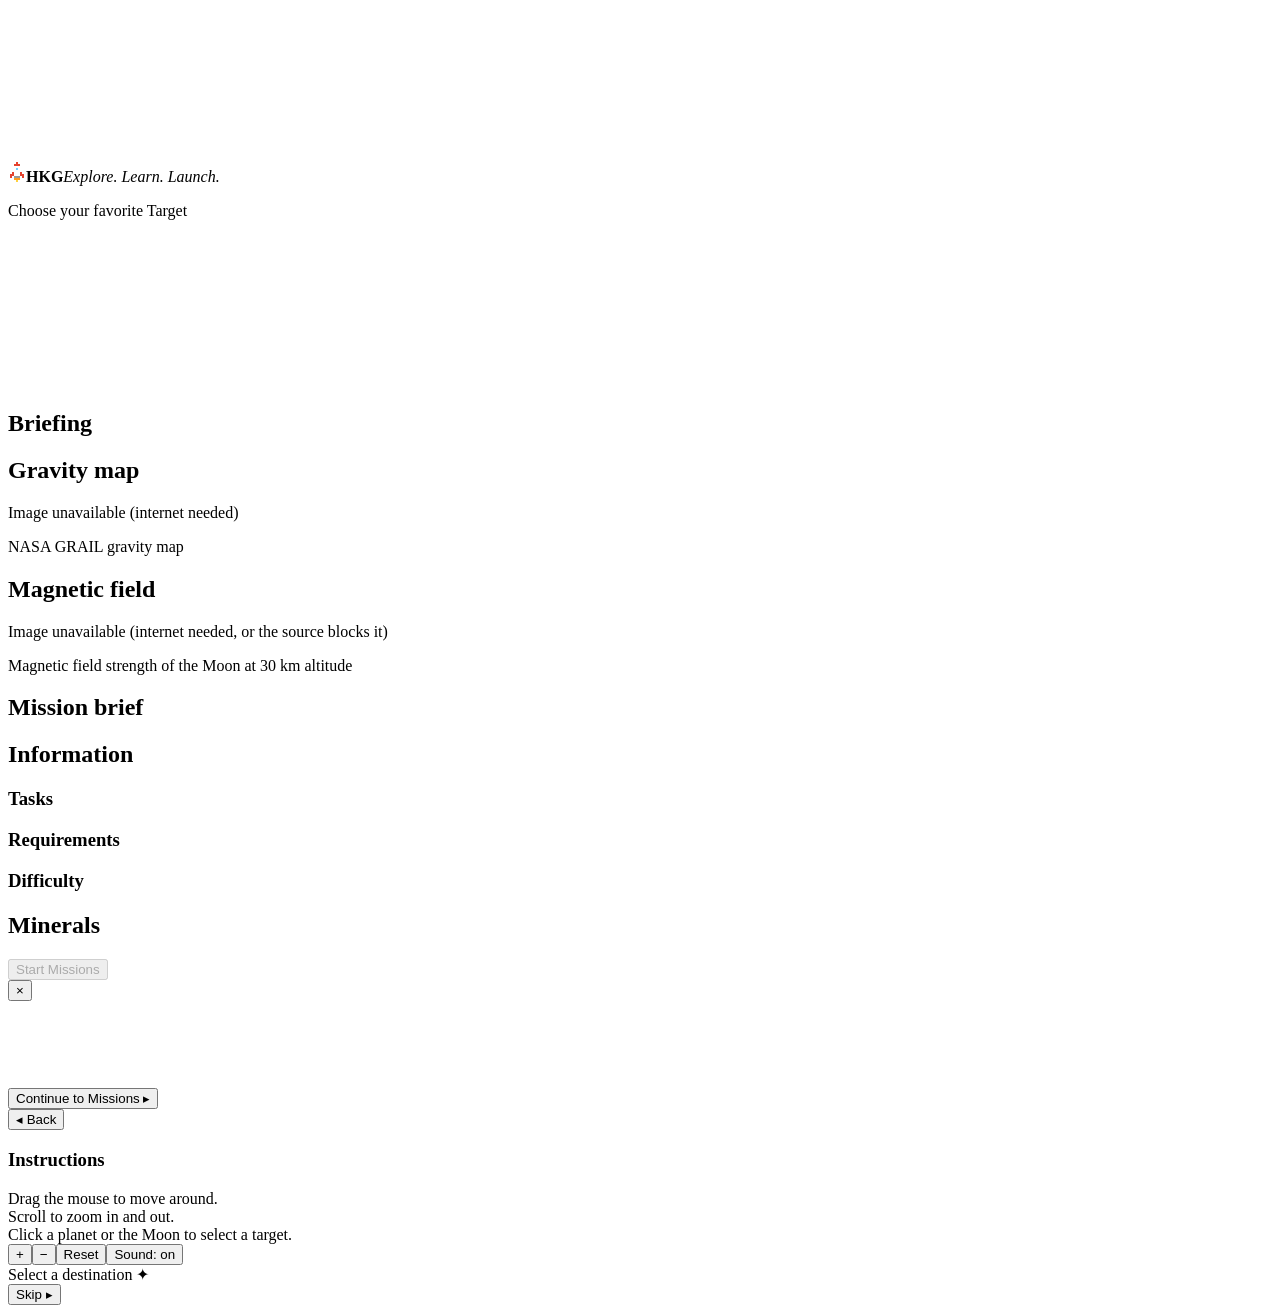
==== index_opening_final.html @ fe6eb5ad "Add files via upload" ====
<!DOCTYPE html>
<html lang="en"><head><meta charset="utf-8">
<meta name="viewport" content="width=device-width, initial-scale=1, viewport-fit=cover">
<title>HKG – Lunar Prospector Mission</title>
<link href="https://fonts.googleapis.com/css2?family=Press+Start+2P&family=VT323&display=swap" rel="stylesheet">
<link rel="stylesheet" href="style11.css"></head><body class="intro">
<canvas id="c"></canvas>
<div id="title" class="intro"><b><svg width="18" height="20" viewBox="0 0 9 10" shape-rendering="crispEdges" aria-hidden="true"><path fill="#e5432f" d="M4 0h1v1H4zM3 1h3v1H3zM2 5h1v1H2zM6 5h1v1H6zM1 6h2v1H1zM6 6h2v1H6zM1 7h1v1H1zM7 7h1v1H7z"/><path fill="#fff" d="M3 2h3v5H3z"/><path fill="#6fd0ff" d="M4 3h1v1H4z"/><path fill="#999" d="M3 7h3v1H3z"/><path fill="#ff9d1c" d="M3 8h3v1H3z"/><path fill="#ffd23f" d="M4 9h1v1H4z"/></svg>HKG</b><i>Explore. Learn. Launch.</i></div>
<aside id="hint" class="panel hid"><p>Choose your favorite Target</p></aside>
<div id="surf"><div id="win"><div id="stage"><canvas id="core" aria-hidden="true"></canvas><canvas id="big" aria-hidden="true"></canvas><canvas id="big2" aria-hidden="true"></canvas><canvas id="ice" aria-hidden="true"></canvas></div></div><div id="lg"></div><div id="hs"></div></div>
<div id="lcol" class="col">
<aside class="panel"><h2>Briefing</h2><p id="st"></p></aside>
<aside id="gimg" class="panel"><h2>Gravity map</h2><img id="gm" alt="NASA GRAIL gravity map of the Moon" referrerpolicy="no-referrer" src="https://assets.science.nasa.gov/content/dam/science/psd/lunar-science/2023/08/711377main_grail20121205_4x3_full.jpg" onerror="this.outerHTML='<p class=&quot;dim&quot;>Image unavailable (internet needed)</p>'"><p class="dim cap">NASA GRAIL gravity map</p></aside>
<aside id="mimg" class="panel">
  <h2>Magnetic field</h2>
  <img id="mg" alt="Magnetic field strength of the Moon at 30 km altitude" referrerpolicy="no-referrer" src="https://www.researchgate.net/profile/Ian-Crawford-2/publication/267454477/figure/fig8/AS:295647354867719@1447499230649/Lunar-magnetic-anomalies-found-i-n-the-Moons-farside-southern-hemisphere-left-and_W640.jpg" onerror="this.outerHTML='<p class=&quot;dim&quot;>Image unavailable (internet needed, or the source blocks it)</p>'">
  <p class="dim cap">Magnetic field strength of the Moon at 30 km altitude</p>
</aside>
</div>
<div id="rcol" class="col">
<aside id="bf" class="panel"><h2>Mission brief</h2><div id="bb"></div></aside>
<aside id="ip" class="panel"><h2>Information</h2><h3>Tasks</h3><div id="tk"></div><h3>Requirements</h3><div id="rq"></div><h3>Difficulty</h3><div id="gg"></div></aside>
<aside id="mn" class="panel"><h2>Minerals</h2><div id="mi"></div></aside>
</div>
<button id="start" disabled>Start Missions</button>
<aside id="mpop" class="panel hid" role="dialog" aria-label="Mission details"><button id="mx" aria-label="Close">×</button><div id="mpb"></div></aside>
<aside id="det" class="panel hid"><h2 id="dn"></h2><canvas id="th" width="130" height="64"></canvas><div id="db"></div><button id="go" class="opt">Continue to Missions ▸</button></aside>
<button id="back">◂ Back</button>
<div id="help"><h3>Instructions</h3>Drag the mouse to move around.<br>Scroll to zoom in and out.<br>Click a planet or the Moon to select a target.
<div><button id="zi" aria-label="Zoom in">+</button><button id="zo" aria-label="Zoom out">−</button><button id="zr">Reset</button><button id="sd">Sound: on</button></div></div>
<div id="tip"></div>
<div id="typed"></div><div id="sub"></div>
<div id="prompt">Select a destination <span>✦</span></div>
<div id="introui"><span id="snd" hidden>Click anywhere to enable sound</span><button id="skip">Skip ▸</button></div>
<script src="script11.js"></script></body></html>
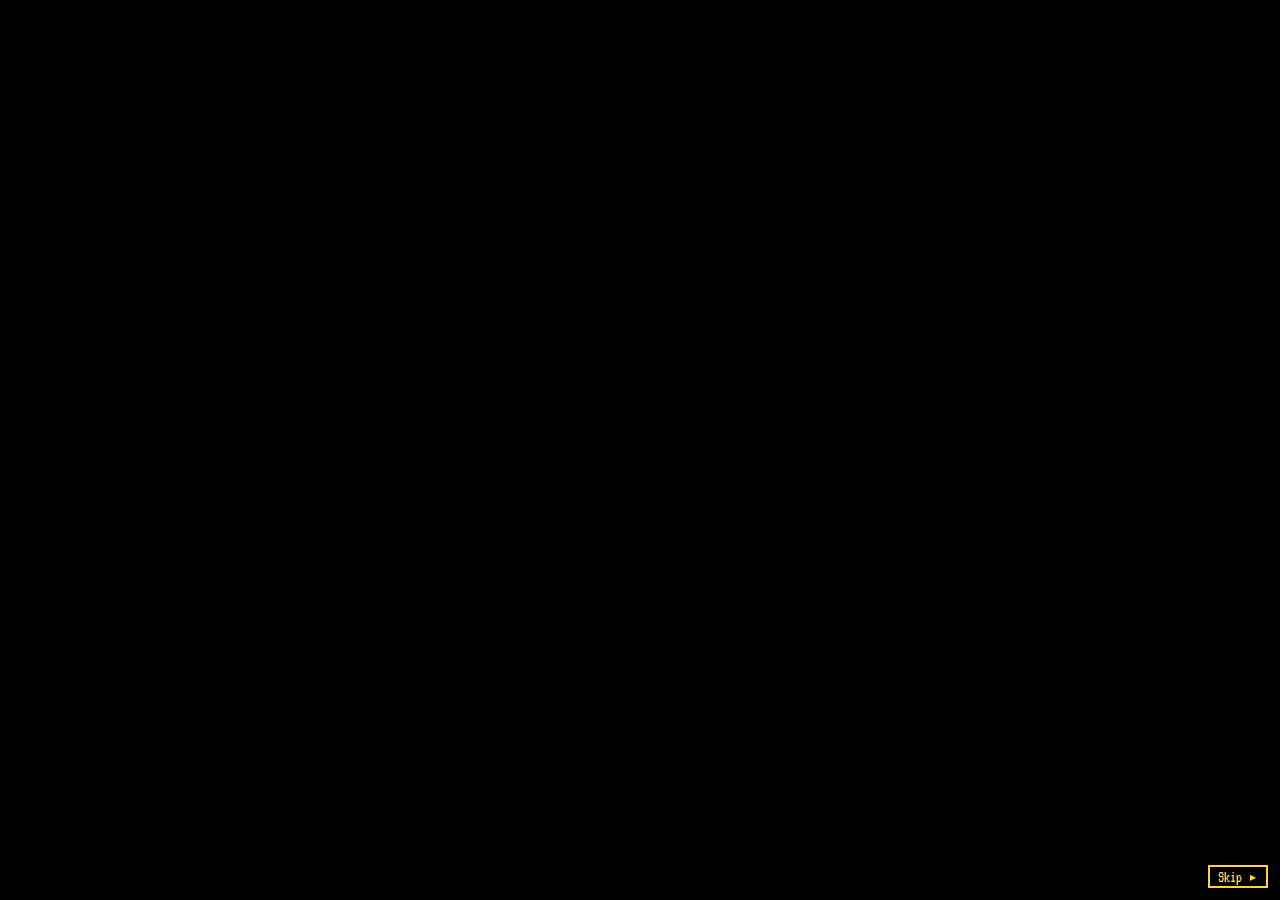
==== commit d225a03d: "Update index_opening_final.html" ====
--- a/index_opening_final.html
+++ b/index_opening_final.html
@@ -3,7 +3,7 @@
 <meta name="viewport" content="width=device-width, initial-scale=1, viewport-fit=cover">
 <title>HKG – Lunar Prospector Mission</title>
 <link href="https://fonts.googleapis.com/css2?family=Press+Start+2P&family=VT323&display=swap" rel="stylesheet">
-<link rel="stylesheet" href="style11.css"></head><body class="intro">
+<link rel="stylesheet" href="style_opening_final.css"></head><body class="intro">
 <canvas id="c"></canvas>
 <div id="title" class="intro"><b><svg width="18" height="20" viewBox="0 0 9 10" shape-rendering="crispEdges" aria-hidden="true"><path fill="#e5432f" d="M4 0h1v1H4zM3 1h3v1H3zM2 5h1v1H2zM6 5h1v1H6zM1 6h2v1H1zM6 6h2v1H6zM1 7h1v1H1zM7 7h1v1H7z"/><path fill="#fff" d="M3 2h3v5H3z"/><path fill="#6fd0ff" d="M4 3h1v1H4z"/><path fill="#999" d="M3 7h3v1H3z"/><path fill="#ff9d1c" d="M3 8h3v1H3z"/><path fill="#ffd23f" d="M4 9h1v1H4z"/></svg>HKG</b><i>Explore. Learn. Launch.</i></div>
 <aside id="hint" class="panel hid"><p>Choose your favorite Target</p></aside>
--- a/style_opening_final.css
+++ b/style_opening_final.css
@@ -0,0 +1,150 @@
+:root{color-scheme:dark;--ink:#d6ecff;--gold:#ffd23f;--ice:#6fd0ff;--dim:#7f9ab8;--glass:rgba(8,18,44,.38);--fr:rgba(111,208,255,.8);box-sizing:border-box;padding-top:env(safe-area-inset-top,0px);padding-bottom:env(safe-area-inset-bottom,0px)}
+html,body{height:100%;margin:0;background:#000;overflow:hidden;font:18px/1.1 'VT323',monospace;color:var(--ink)}
+#c{position:fixed;inset:0;width:100%;height:100%;touch-action:none;display:block}
+#th{display:block;margin:2px auto 6px;background:rgba(0,0,0,.35);image-rendering:pixelated;box-shadow:0 -2px 0 0 rgba(111,208,255,.5),0 2px 0 0 rgba(111,208,255,.5),-2px 0 0 0 rgba(111,208,255,.5),2px 0 0 0 rgba(111,208,255,.5)}
+#title{position:fixed;top:calc(8px + env(safe-area-inset-top,0px));left:50%;transform:translateX(-50%);text-align:center;pointer-events:none;opacity:0;transform-origin:50% 0;transition:top 1.2s steps(12),transform 1.2s steps(12)}
+#title b{display:flex;align-items:center;justify-content:center;gap:10px;font:26px 'Press Start 2P',monospace;color:var(--gold);text-shadow:3px 3px 0 #7a4a00,0 0 8px #ff9d1c,0 0 18px rgba(255,140,0,.7);letter-spacing:4px;animation:boot 1.4s steps(1,end) 1}
+#title svg{filter:drop-shadow(0 0 4px #ff9d1c)}
+#title i{display:block;margin-top:9px;font:normal 9px 'Press Start 2P',monospace;color:var(--ice);animation:boot 1.4s steps(1,end) .5s backwards}
+.panel{position:fixed;top:calc(92px + env(safe-area-inset-top,0px));background:var(--glass);backdrop-filter:blur(1.5px);border:0;box-shadow:0 -4px 0 0 var(--fr),0 4px 0 0 var(--fr),-4px 0 0 0 var(--fr),4px 0 0 0 var(--fr),inset 0 0 16px rgba(80,160,255,.12);padding:10px 12px;box-sizing:border-box;transition:opacity .6s,transform .6s}
+#mis{left:12px;width:200px;pointer-events:none}
+#det{right:12px;width:250px;max-height:calc(100% - 200px);overflow:auto;scrollbar-width:thin}
+#mis.hid{opacity:0;transform:translateX(-14px)}
+#det.hid{opacity:0;transform:translateX(14px);pointer-events:none}
+.panel h2{font:10px 'Press Start 2P',monospace;color:var(--gold);margin:0 0 8px}
+.panel h3{font:8px 'Press Start 2P',monospace;color:var(--ice);margin:12px 0 5px}
+.panel p{margin:4px 0}.y{color:var(--gold)}.edu{color:#ffe9a0}.dim{color:var(--dim)}
+.r{display:flex;justify-content:space-between;gap:8px;padding:1px 0}.r span:first-child{color:var(--dim)}.r span:last-child{text-align:right}
+#help{position:fixed;left:12px;bottom:calc(12px + env(safe-area-inset-bottom,0px));width:224px;background:var(--glass);border:0;box-shadow:0 -2px 0 0 var(--fr),0 2px 0 0 var(--fr),-2px 0 0 0 var(--fr),2px 0 0 0 var(--fr);padding:8px 10px;box-sizing:border-box;font-size:17px}
+#help h3{font:8px 'Press Start 2P',monospace;color:var(--ice);margin:0 0 6px}
+#help div{display:flex;flex-wrap:wrap;gap:6px;margin-top:7px}
+#help button{font:16px 'VT323',monospace;color:var(--gold);background:rgba(0,0,0,.5);border:2px solid var(--gold);padding:0 8px;cursor:pointer}
+#help button:focus-visible{outline:2px solid #fff}
+@media(max-width:640px){#det{width:170px;font-size:16px}#mis{width:130px}#help{width:190px}}
+
+#tip{position:fixed;left:0;top:0;display:none;z-index:5;pointer-events:none;white-space:nowrap;padding:5px 7px;background:#0a1230;color:var(--gold);font:8px 'Press Start 2P',monospace;box-shadow:0 -2px 0 0 var(--gold),0 2px 0 0 var(--gold),-2px 0 0 0 var(--gold),2px 0 0 0 var(--gold)}
+@keyframes boot{0%{opacity:0}12%{opacity:1}24%{opacity:0}36%{opacity:1}48%{opacity:.2}60%{opacity:1}100%{opacity:1}}
+@media(prefers-reduced-motion:reduce){#title b,#title i{animation:none}}
+
+#title i{opacity:0;transition:opacity 1s}
+#title.fin i{opacity:1}
+#title.intro{top:34vh;transform:translateX(-50%) scale(2.8)}
+#title.intro b{text-shadow:3px 3px 0 #7a4a00,0 0 14px #ff9d1c,0 0 34px rgba(255,157,28,.6);animation:glow 1.2s steps(4) infinite alternate}
+@keyframes glow{to{filter:brightness(1.4)}}
+@keyframes drop{from{translate:0 -90px;opacity:0}to{translate:0 0;opacity:1}}
+#title.drop{animation:drop .9s steps(6) both}
+#title.skip{animation:none;opacity:1}
+#typed,#sub{position:fixed;left:50%;transform:translateX(-50%);width:90vw;text-align:center;font:11px/1.6 'Press Start 2P',monospace;pointer-events:none;text-shadow:0 0 6px #000,2px 2px 0 #000;transition:opacity 1.2s steps(6)}
+#typed{bottom:20%;color:var(--ice)}
+#sub{top:calc(34vh + 110px);color:#ffe9a8;font-size:12px}
+#typed.off,#sub.off{opacity:0}
+#typed:empty::after,#sub:empty::after{display:none}
+#typed::after,#sub::after{content:'█';animation:blink .6s steps(2) infinite}
+@keyframes blink{50%{opacity:0}}
+#prompt{position:fixed;left:50%;bottom:calc(30px + env(safe-area-inset-bottom,0px));transform:translateX(-50%);font:10px 'Press Start 2P',monospace;color:var(--gold);text-shadow:2px 2px 0 #000;opacity:0;transition:opacity .8s;pointer-events:none;white-space:nowrap}
+#prompt.on{opacity:1}
+#prompt span{animation:blink 1s steps(2) infinite}
+#introui{position:fixed;right:12px;bottom:calc(12px + env(safe-area-inset-bottom,0px));display:none;align-items:center;gap:10px;color:var(--dim);font-size:16px}
+body.intro #introui{display:flex}
+#skip{font:16px 'VT323',monospace;color:var(--gold);background:rgba(0,0,0,.5);border:2px solid var(--gold);padding:0 8px;cursor:pointer}
+#skip:focus-visible{outline:2px solid #fff}
+#help{transition:opacity .8s}
+body.intro #help{opacity:0;pointer-events:none}
+@media(max-width:640px){#prompt{bottom:calc(110px + env(safe-area-inset-bottom,0px))}}
+
+/* ---- Section 1 / Section 2 ---- */
+#c{transition:filter 1.2s}
+#hint{left:12px;width:200px;pointer-events:none}
+#hint.hid{opacity:0;transform:translateX(-14px)}
+#hint p{margin:0;font:10px/1.7 'Press Start 2P',monospace;color:var(--gold)}
+.opt{display:block;width:100%;text-align:left;font:18px 'VT323',monospace;color:var(--ink);background:rgba(0,0,0,.4);border:2px solid rgba(111,208,255,.4);padding:3px 8px;margin:6px 0;cursor:pointer}
+.opt:hover,.opt.on{border-color:var(--gold);color:var(--gold)}
+.opt:focus-visible,#back:focus-visible{outline:2px solid #fff}
+#go{position:sticky;bottom:0;margin-top:12px;text-align:center;color:var(--gold);border-color:var(--gold);background:rgba(8,18,44,.85)}
+.big{display:block;font:11px/1.5 'Press Start 2P',monospace}
+#back{position:fixed;left:12px;bottom:calc(12px + env(safe-area-inset-bottom,0px));display:none;font:18px 'VT323',monospace;color:var(--gold);background:rgba(0,0,0,.55);border:2px solid var(--gold);padding:2px 12px;cursor:pointer}
+body.s2 #back{display:block}
+body.s2 #c{pointer-events:none;filter:blur(1.5px) brightness(.5)}
+body.s2 #help{opacity:0;pointer-events:none}
+@media(max-width:640px){#hint{width:130px}}
+
+/* ---- Section 2: surface view ---- */
+#go:disabled,#start:disabled{color:var(--dim);border-color:var(--dim);cursor:not-allowed}
+body.s2 #back{display:block;top:calc(12px + env(safe-area-inset-top,0px));bottom:auto;left:12px}
+#surf{display:none;position:fixed;left:calc(50% - 30px);top:50%;--ms:min(62vh,520px,max(220px,calc(100vw - 640px)));width:var(--ms);height:var(--ms);margin:calc(var(--ms)/-2) 0 0 calc(var(--ms)/-2);z-index:2}
+body.s2 #surf{display:block}
+#surf.fly{transition:transform 1.6s cubic-bezier(.25,.6,.2,1)}
+#win{position:absolute;inset:0}
+#stage{position:absolute;inset:0;filter:drop-shadow(0 0 18px rgba(170,200,255,.25))}
+#stage canvas{position:absolute;inset:0;width:100%;height:100%;image-rendering:pixelated}
+#big{clip-path:inset(0 49.8% 0 0)}#big2{clip-path:inset(0 0 0 50%)}
+#core,#ice{opacity:0}
+/* hover effects: transitions exist only on the active state, so leaving the hotspot resets instantly */
+#surf.split #stage{transform:scale(.72);transition:transform 1s cubic-bezier(.3,.7,.2,1)}
+#surf.split #big{transform:translateX(-52%);transition:transform 1s cubic-bezier(.3,.7,.2,1)}
+#surf.split #big2{transform:translateX(52%);transition:transform 1s cubic-bezier(.3,.7,.2,1)}
+#surf.split #core{opacity:1;transition:opacity .5s steps(5) .2s}
+#surf.zin #win{overflow:hidden;border-radius:50%;box-shadow:0 0 0 3px rgba(111,208,255,.6)}
+#surf.zn #stage{transform-origin:50% 8%}
+#surf.zs #stage{transform-origin:50% 92%}
+#surf.zin #stage{transform:scale(2.4);transition:transform .8s cubic-bezier(.3,.7,.2,1)}
+#surf.zin #ice{opacity:1;transition:opacity .4s steps(4) .5s;animation:spark 1s steps(2) infinite}
+@keyframes spark{50%{filter:brightness(1.25)}}
+#surf.fxon .hot:not(.hv){opacity:0;pointer-events:none}
+#lg{position:absolute;left:50%;top:calc(100% + 12px);transform:translateX(-50%);display:flex;flex-wrap:wrap;justify-content:center;align-items:center;gap:6px 14px;width:max(100%,420px);max-width:max(200px,calc(100vw - 580px));font:17px 'VT323',monospace;text-shadow:2px 2px 0 #000;opacity:0;pointer-events:none}
+body.fx #lg{opacity:1}
+#lg i{display:inline-block;width:12px;height:12px;margin-right:5px;vertical-align:-1px}
+#lg em{color:var(--dim);font-style:normal;font-size:15px}
+#hs{position:absolute;inset:0}
+.hot{position:absolute;transform:translate(-50%,-50%);width:26px;height:26px;padding:0;margin:0;border:0;background:none;font:inherit;color:inherit;cursor:pointer;opacity:0;pointer-events:none;transition:opacity .5s steps(5)}
+#surf.ready .hot{opacity:1;pointer-events:auto}
+.mk{--c:#ff4b4b;--f:0%;position:absolute;inset:0;border:3px solid var(--c);background:linear-gradient(to top,var(--c) var(--f),rgba(0,0,0,.3) var(--f));animation:pulse 1.2s steps(2) infinite}
+.mk.s2{--c:#4be06a;--f:100%;animation:none}
+@keyframes pulse{50%{box-shadow:0 0 0 4px var(--c)}}
+.hl{position:absolute;left:34px;top:3px;pointer-events:none;white-space:nowrap;font:17px 'VT323',monospace;color:#fff;text-shadow:2px 2px 0 #000,0 0 6px #000}
+.hq{display:none;position:absolute;left:26px;top:-8px;width:220px;padding:8px 10px;text-align:left;font:17px/1.15 'VT323',monospace;color:var(--ink);background:rgba(8,18,44,.92);box-shadow:0 -2px 0 0 var(--fr),0 2px 0 0 var(--fr),-2px 0 0 0 var(--fr),2px 0 0 0 var(--fr)}
+.hq.up{top:auto;bottom:-8px}
+.hq .nd{display:block;margin:4px 0 6px;color:#ffe9a0}
+.hq .nt{display:block;font-size:15px}
+.hot:hover,.hot:focus-visible{z-index:4}
+.hot:hover .hq,.hot:focus-visible .hq{display:block}
+.hot:hover .hl,.hot:focus-visible .hl{visibility:hidden}
+.hot:focus-visible{outline:2px solid #fff}
+/* side columns */
+.col{position:fixed;top:calc(92px + env(safe-area-inset-top,0px));bottom:calc(70px + env(safe-area-inset-bottom,0px));display:none;flex-direction:column;gap:12px;overflow-y:auto;overflow-x:hidden;padding:4px;scrollbar-width:thin;z-index:3}
+body.s2 .col{display:flex;animation:fi .6s steps(6)}
+@keyframes fi{from{opacity:0}}
+#lcol{left:8px;width:238px}#rcol{right:8px;width:306px}
+#gimg,#mimg,#mn{display:none}
+#mn.show{display:block;animation:fi .4s steps(4)}
+body.fg #gimg,body.fm #mimg{display:block;animation:fi .4s steps(4)}
+.col .panel{position:static;width:auto;flex:none}
+#st{white-space:pre-line;margin:0;font:19px/1.2 'VT323',monospace;color:var(--ink);min-height:6.2em}
+#gm{display:block;width:100%;height:auto;box-shadow:0 0 0 2px rgba(111,208,255,.5)}
+.cap{margin:6px 0 0;font-size:15px}
+.tl{margin:0;padding:0;list-style:none}
+.tl li::before{content:'';display:inline-block;width:8px;height:8px;background:#4be06a;margin-right:8px}
+.gauge{display:flex;gap:2px;padding:3px;border:2px solid rgba(111,208,255,.5);background:rgba(0,0,0,.4)}
+.gauge i{flex:1;height:16px;background:rgba(255,255,255,.08);transition:background .3s steps(3)}
+.gauge i.on{background:var(--c)}
+.ge{display:flex;justify-content:space-between;font-size:15px;color:var(--dim);margin-top:3px}
+.gl{margin:4px 0 0}
+#mi{display:flex;align-items:flex-end;gap:8px;flex-wrap:wrap}
+.mn{display:flex;flex-direction:column;align-items:center;font-size:16px;line-height:1.05}
+.chip{display:block;margin-bottom:3px}
+.chip.b{box-shadow:inset 2px 2px 0 rgba(255,255,255,.35),inset -2px -2px 0 rgba(0,0,0,.35)}
+#start{position:fixed;left:50%;bottom:calc(14px + env(safe-area-inset-bottom,0px));transform:translateX(-50%);display:none;font:20px 'VT323',monospace;color:var(--gold);background:rgba(0,0,0,.6);border:2px solid var(--gold);padding:4px 24px;cursor:pointer;z-index:4}
+body.s2 #start{display:block}
+#start:focus-visible{outline:2px solid #fff}
+#mpop{left:50%;top:50%;width:min(430px,92vw);max-height:80vh;overflow:auto;scrollbar-width:thin;transform:translate(-50%,-50%);z-index:6;background:rgba(8,18,44,.74)}
+#mpop.hid{opacity:0;pointer-events:none;transform:translate(-50%,-50%) scale(.92)}
+#mx{position:absolute;right:8px;top:6px;width:26px;height:26px;padding:0;font:20px/1 'VT323',monospace;color:var(--gold);background:none;border:2px solid var(--gold);cursor:pointer}
+#mx:focus-visible{outline:2px solid #fff}
+@media(max-width:900px){#lcol{width:150px}#rcol{width:200px}#surf{left:50%}#lg{max-width:max(160px,calc(100vw - 440px))}}
+
+/* ---- mission brief (moved out of the Moon area), states, incoming markers ---- */
+#bb p{margin:4px 0}
+#bb .nd{color:#ffe9a0}
+.tag{display:inline-block;margin-left:6px;padding:0 6px;font-size:15px;border:2px solid currentColor;vertical-align:1px}
+.tag.act{color:#4be06a}.tag.pas{color:#6fd0ff}.tag.inc{color:#ffb454}
+.hot.inc .mk{--c:#8a96a8;border-style:dashed;animation:none}
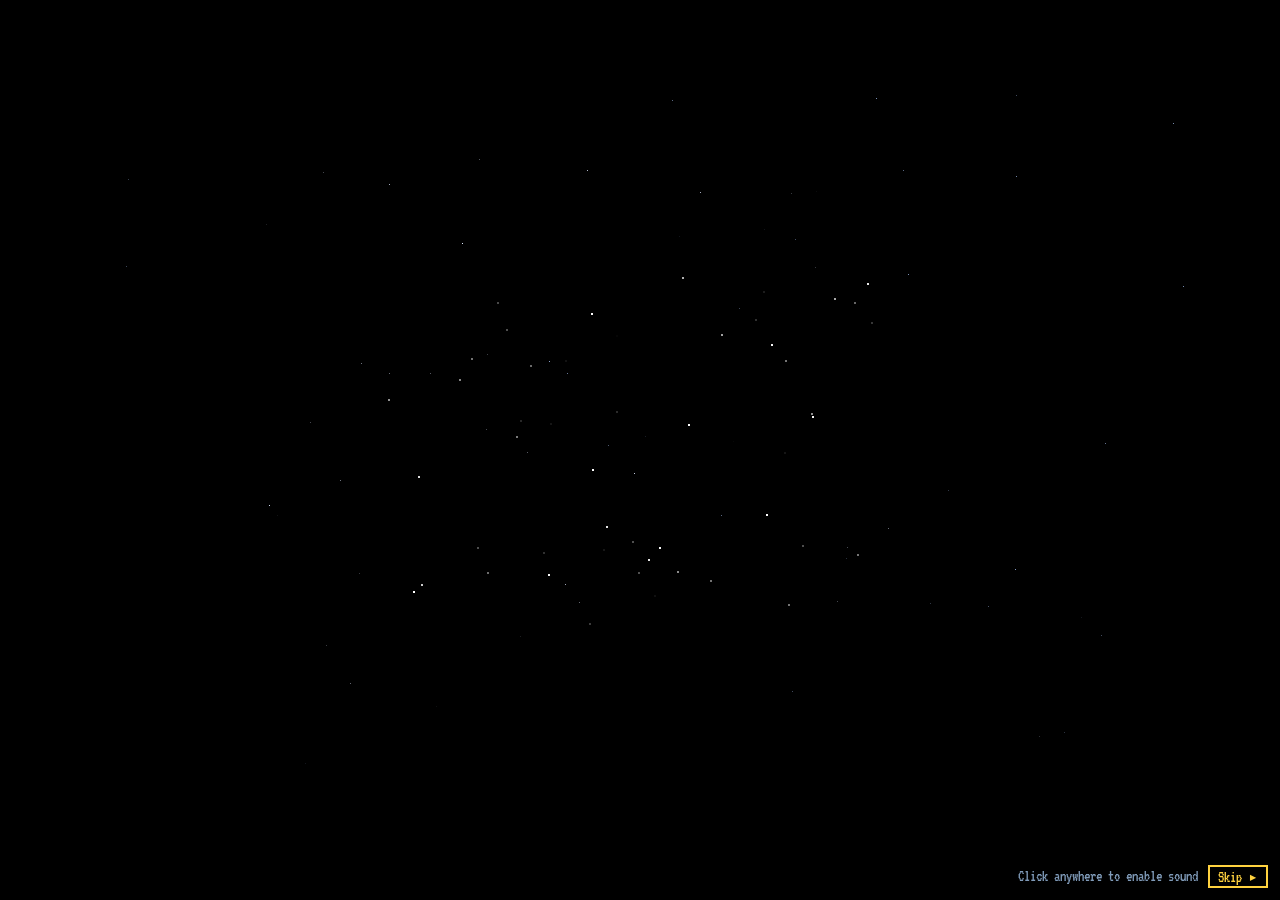
==== commit dba28a5b: "Update index_opening_final.html" ====
--- a/index_opening_final.html
+++ b/index_opening_final.html
@@ -32,4 +32,4 @@
 <div id="typed"></div><div id="sub"></div>
 <div id="prompt">Select a destination <span>✦</span></div>
 <div id="introui"><span id="snd" hidden>Click anywhere to enable sound</span><button id="skip">Skip ▸</button></div>
-<script src="script11.js"></script></body></html>
+<script src="script11_opening_final.js"></script></body></html>
